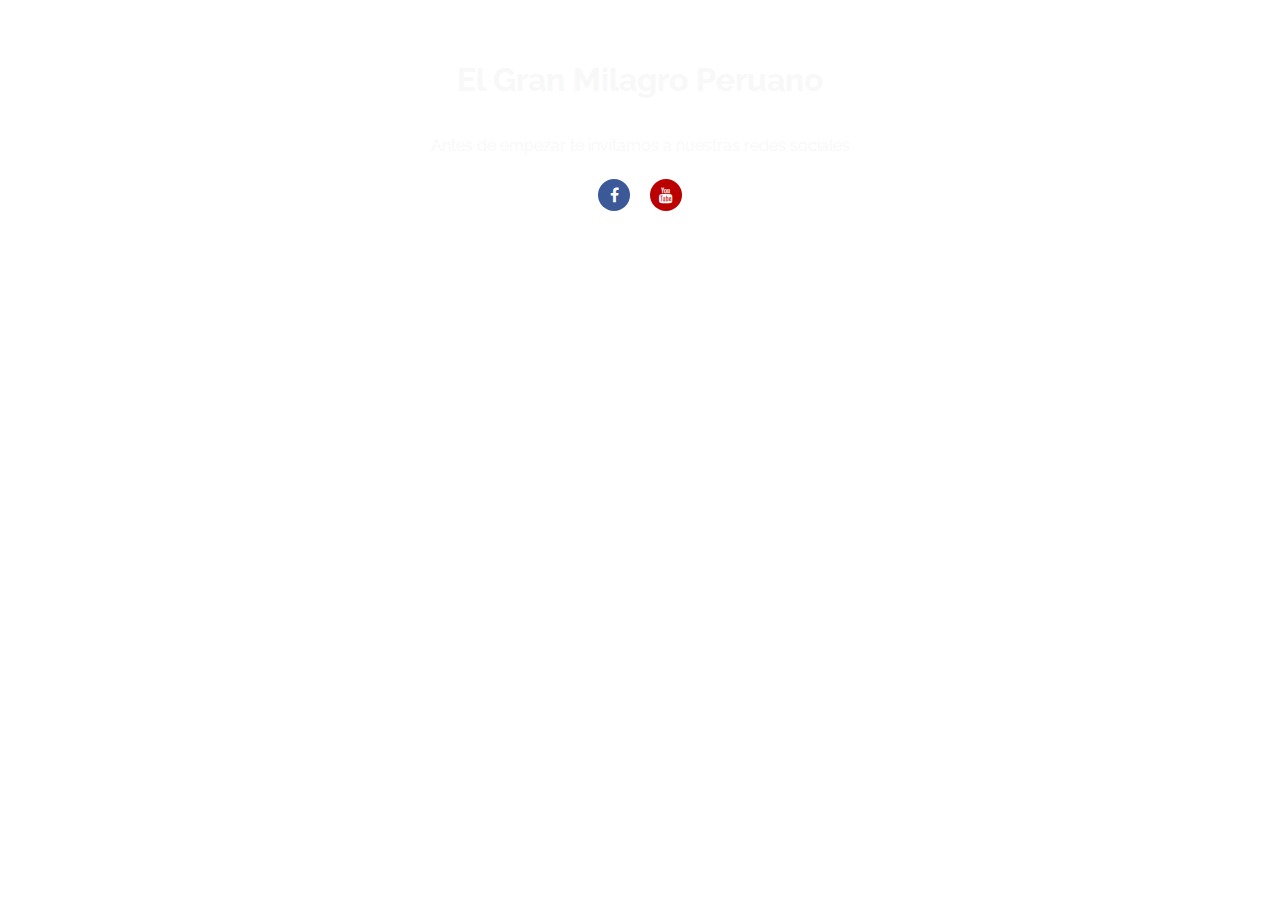
==== index.html @ c1368d60 "Incorporacion de redes sociales" ====
<!DOCTYPE html>
<html lang="en">
<head>
    <meta charset="UTF-8">
    <meta http-equiv="X-UA-Compatible" content="IE=edge">
    <meta name="viewport" content="width=device-width, initial-scale=1.0">
    <link rel="stylesheet" href="https://necolas.github.io/normalize.css/8.0.1/normalize.css">
    <link rel="stylesheet" href="https://cdnjs.cloudflare.com/ajax/libs/font-awesome/4.7.0/css/font-awesome.min.css">
    <link rel="stylesheet" href="estilos/styles.css">
    
    <title>Inicio Escape Room</title>
</head>
<body>
    <section class="section-one">
        <header class="title">
            <h1>El Gran Milagro Peruano</h1>
            <p>Antes de empezar te invitamos a nuestras redes sociales</p>
            <div>
                <span><a href="https://www.facebook.com/JuegosUC/" class="fa fa-facebook"></a></span>
                <span><a href="https://www.youtube.com/channel/UC0QHKXr1tPGkYukloGEtKvg" class="fa fa-youtube"></a></span>
            </div>
        </header>
    </section>
</body>
</html>
---- estilos/styles.css ----
/* variables del proyecto */
@import url('https://fonts.googleapis.com/css2?family=Raleway:wght@400;600&display=swap');
:root{
    /* anchura para la version desktop */
    --max-width:1120px;

    /* Colores */
    --text-color:#F8F8F8;
    --black:#0D0D0D;
    --black-opactiy:#0D0D0D80;
    --primary-color:#BF4136;
    --secundary-color:#3B5659;
    --third-color:#D9A59A;
    --forth-color:#BF8173;
    /* Fuentes */
    --text:'Raleway',sans-serif;
    /* Tamaños de fuentes */
    --h1-size:2.3rem;
    --h2-size:2.125rem;
    --h3-size:1.625rem;
    --h4-size:1.25rem;
    --normal-font-size:0.9375rem;
    --small-font-size:0.625rem;
    /* espacio entre pagina web */
    --top-page:2rem;
      /* Capas */
    --z-back       : -10;
    --z-normal     : 1;
    --z-front      : 10;
    --z-tooltip    : 20;
    --z-overlay    : 30;
    --z-modal      : 40;
    --z-fixed      : 50;
    --z-off-canvas : 100;

   
}
@media screen and(min-width:1024px) {
    /* Variables para el tamaño escritorio */
    :root{
        --h1-size:3.125rem;
        --h2-size:2.625rem;
        --h3-size:2.25rem;
        --h4-size:1.875rem;
        --normal-font-size:0.9375rem;
        --small-font-size:0.625rem;
    }
}
/* configuracion del body */
body{
    display: flex;
    align-items: center;
    flex-direction: column;
    min-height: 100vh;
}

/* background */
.section-one{
    display: flex;
    justify-content: center;
    position: relative;
    min-height: 100vh;
    min-width: 100%;
  
}
.section-one::before{
    content: '';
    position: absolute;
    top: 0;
    right: 0;
    bottom: 0;
    left: 0;
    background-image: url('../images/hospital-bg.jpg');
    background-size: cover;
    filter: brightness(0.75);
    background-repeat: no-repeat;
}
/* contenedor */
.title{
    margin-top: var(--top-page);
    position: relative;
    color: var(--text-color);
    font-family: var(--text);
    display: flex;
    align-items: center;
    flex-direction: column;
}
/* iconos de redes sociales */
.fa {
    padding: 0.5rem;
    font-size: 1rem;
    width: 1rem;
    text-align: center;
    text-decoration: none;
    margin: 0.5rem;
    border-radius: 50%;
  }
  
  .fa:hover {
      opacity: 0.7;
  }
  
  .fa-facebook {
    background: #3B5998;
    color: white;
  }
  .fa-youtube {
    background: #bb0000;
    color: white;
  }
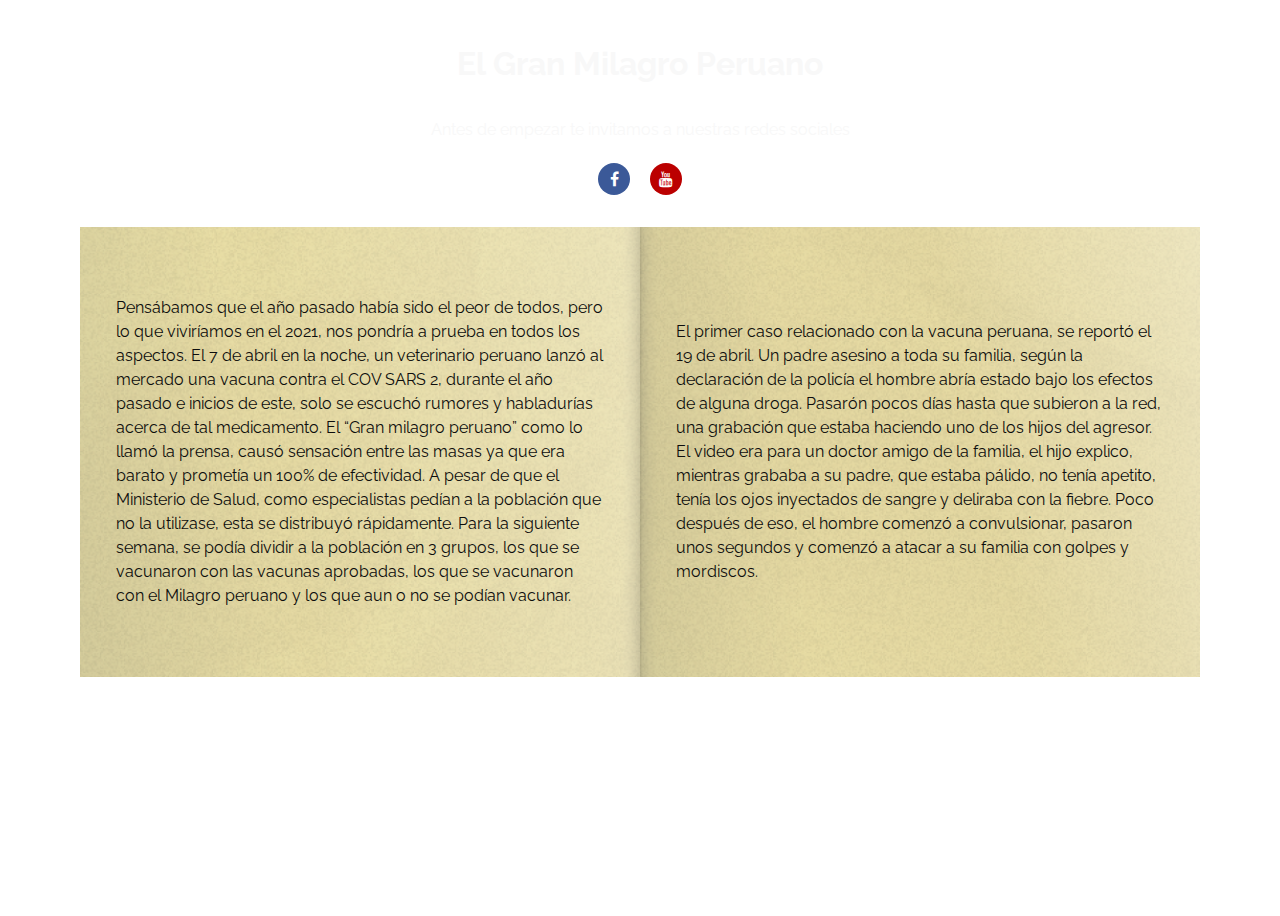
==== commit 8af28d8e: "creacion del libro" ====
--- a/index.html
+++ b/index.html
@@ -1,5 +1,6 @@
 <!DOCTYPE html>
 <html lang="en">
+
 <head>
     <meta charset="UTF-8">
     <meta http-equiv="X-UA-Compatible" content="IE=edge">
@@ -7,9 +8,10 @@
     <link rel="stylesheet" href="https://necolas.github.io/normalize.css/8.0.1/normalize.css">
     <link rel="stylesheet" href="https://cdnjs.cloudflare.com/ajax/libs/font-awesome/4.7.0/css/font-awesome.min.css">
     <link rel="stylesheet" href="estilos/styles.css">
-    
+
     <title>Inicio Escape Room</title>
 </head>
+
 <body>
     <section class="section-one">
         <header class="title">
@@ -17,9 +19,31 @@
             <p>Antes de empezar te invitamos a nuestras redes sociales</p>
             <div>
                 <span><a href="https://www.facebook.com/JuegosUC/" class="fa fa-facebook"></a></span>
-                <span><a href="https://www.youtube.com/channel/UC0QHKXr1tPGkYukloGEtKvg" class="fa fa-youtube"></a></span>
+                <span><a href="https://www.youtube.com/channel/UC0QHKXr1tPGkYukloGEtKvg"
+                        class="fa fa-youtube"></a></span>
+            </div>
+            <div class="book">
+                <p class="book-text">Pensábamos que el año pasado había sido el peor de todos, pero lo que viviríamos en el 2021, nos
+                    pondría a prueba en todos los aspectos.
+                    El 7 de abril en la noche, un veterinario peruano lanzó al mercado una vacuna contra el COV SARS 2,
+                    durante el año pasado e inicios de este, solo se escuchó rumores y habladurías acerca de tal
+                    medicamento. El “Gran milagro peruano” como lo llamó la prensa, causó sensación entre las masas ya
+                    que era barato y prometía un 100% de efectividad. A pesar de que el Ministerio de Salud, como
+                    especialistas pedían a la población que no la utilizase, esta se distribuyó rápidamente.
+                    Para la siguiente semana, se podía dividir a la población en 3 grupos, los que se vacunaron con las
+                    vacunas aprobadas, los que se vacunaron con el Milagro peruano y los que aun o no se podían vacunar.
+                </p>
+                <p class="book-text">El primer caso relacionado con la vacuna peruana, se reportó el 19 de abril. Un padre asesino a toda
+                    su familia, según la declaración de la policía el hombre abría estado bajo los efectos de alguna
+                    droga. Pasarón pocos días hasta que subieron a la red, una grabación que estaba haciendo uno de los
+                    hijos del agresor. El video era para un doctor amigo de la familia, el hijo explico, mientras
+                    grababa a su padre, que estaba pálido, no tenía apetito, tenía los ojos inyectados de sangre y
+                    deliraba con la fiebre. Poco después de eso, el hombre comenzó a convulsionar, pasaron unos segundos
+                    y comenzó a atacar a su familia con golpes y mordiscos.
+                </p>
             </div>
         </header>
     </section>
 </body>
+
 </html>--- a/estilos/styles.css
+++ b/estilos/styles.css
@@ -22,7 +22,7 @@
     --normal-font-size:0.9375rem;
     --small-font-size:0.625rem;
     /* espacio entre pagina web */
-    --top-page:2rem;
+    --top-page:1rem;
       /* Capas */
     --z-back       : -10;
     --z-normal     : 1;
@@ -107,4 +107,22 @@
   .fa-youtube {
     background: #bb0000;
     color: white;
+  }
+  /* creacion del libro */
+  .book{
+      margin-top: 1.5rem;
+      display: flex;
+      background-image: url('../images/Libro.png');
+      background-repeat: no-repeat;
+      background-size: cover;
+      width: var(--max-width);
+      height: 450px;
+      align-items: center;
+      justify-content: space-between;
+  }
+  .book-text{
+      width: calc(var(--max-width)/2);
+      margin: 0 2.25rem;
+      line-height: 1.5rem;
+      color: var(--black);
   }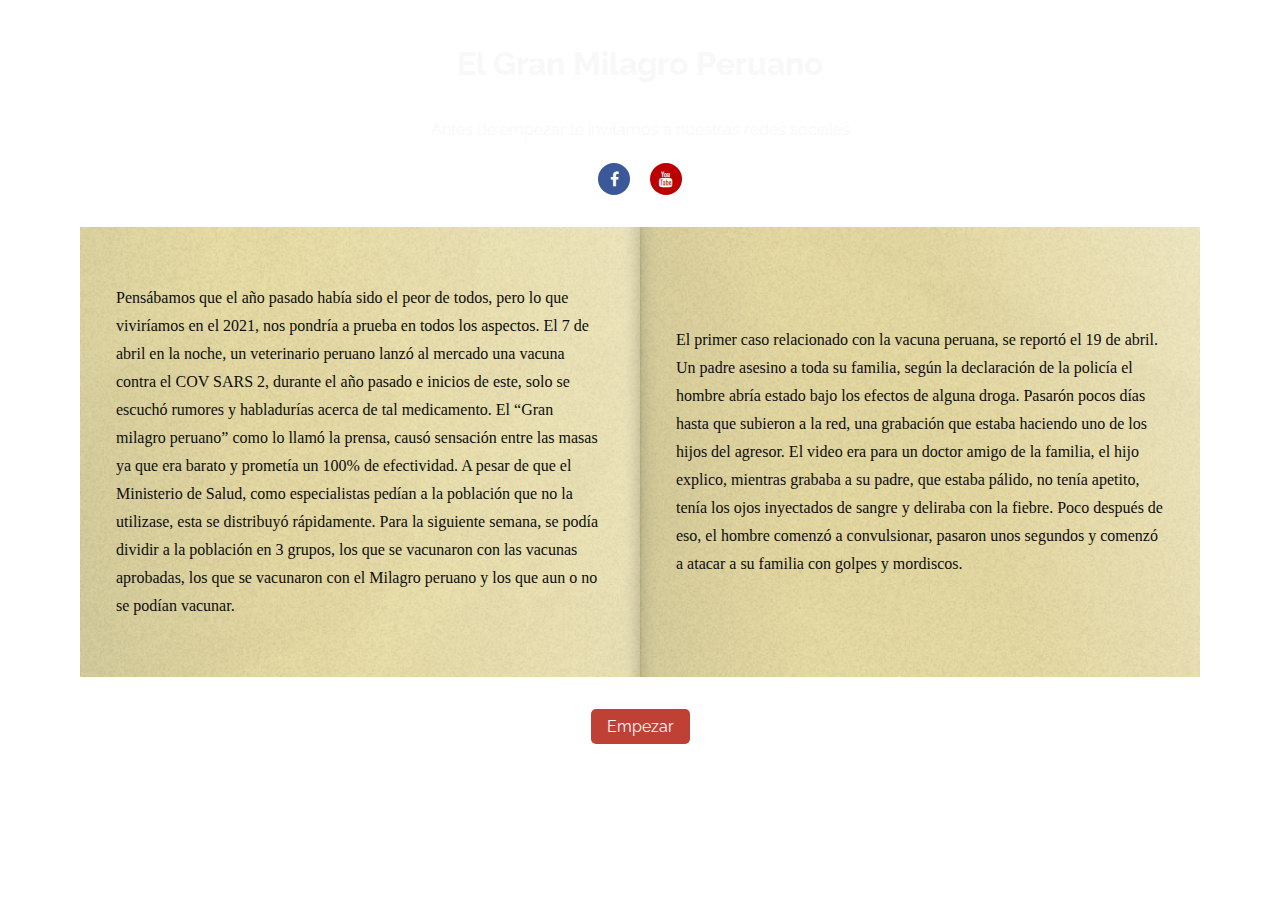
==== commit 0c50bb04: "formato final de introduccion" ====
--- a/index.html
+++ b/index.html
@@ -22,6 +22,8 @@
                 <span><a href="https://www.youtube.com/channel/UC0QHKXr1tPGkYukloGEtKvg"
                         class="fa fa-youtube"></a></span>
             </div>
+        </header>
+        <div class="book-container">
             <div class="book">
                 <p class="book-text">Pensábamos que el año pasado había sido el peor de todos, pero lo que viviríamos en el 2021, nos
                     pondría a prueba en todos los aspectos.
@@ -42,7 +44,8 @@
                     y comenzó a atacar a su familia con golpes y mordiscos.
                 </p>
             </div>
-        </header>
+            <a href="#" class="book-bottom">Empezar</a>
+        </div>
     </section>
 </body>
 
--- a/estilos/styles.css
+++ b/estilos/styles.css
@@ -46,6 +46,11 @@
         --small-font-size:0.625rem;
     }
 }
+/* reseteo de estilos */
+a{
+    text-decoration: none;
+
+}
 /* configuracion del body */
 body{
     display: flex;
@@ -57,11 +62,10 @@
 /* background */
 .section-one{
     display: flex;
-    justify-content: center;
     position: relative;
     min-height: 100vh;
     min-width: 100%;
-  
+    flex-direction: column;
 }
 .section-one::before{
     content: '';
@@ -109,7 +113,16 @@
     color: white;
   }
   /* creacion del libro */
+  .book-container{
+      display: flex;
+      justify-content: center;
+      width: inherit;
+      position: relative;
+      flex-direction: column;
+      align-self: center;
+  }
   .book{
+      position: relative;
       margin-top: 1.5rem;
       display: flex;
       background-image: url('../images/Libro.png');
@@ -118,11 +131,23 @@
       width: var(--max-width);
       height: 450px;
       align-items: center;
-      justify-content: space-between;
   }
   .book-text{
       width: calc(var(--max-width)/2);
       margin: 0 2.25rem;
-      line-height: 1.5rem;
+      line-height: 1.75rem;
       color: var(--black);
-  }+  }
+  .book-bottom{
+      margin: 2rem auto 0;
+      padding: 0.5rem 1rem;
+      border-radius: 5px;
+      font-size: var(--text);
+      font-family: var(--text);
+      background-color: var(--primary-color);
+      color: var(--text-color);
+  }
+  .book-bottom:hover{
+      background-color: #BF4136E0;
+  }
+  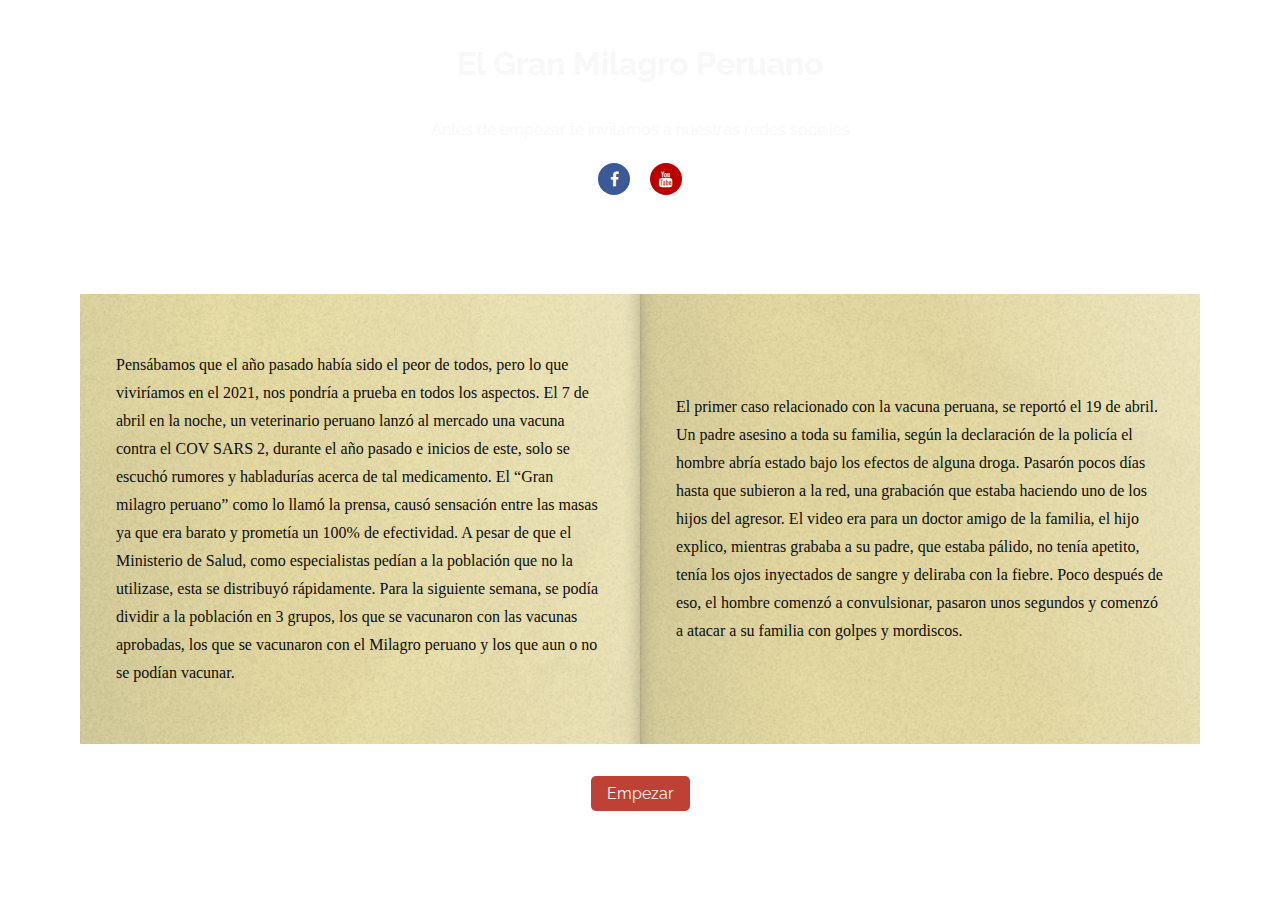
==== commit 9b8b0084: "detalles finales del index" ====
--- a/index.html
+++ b/index.html
@@ -44,7 +44,7 @@
                     y comenzó a atacar a su familia con golpes y mordiscos.
                 </p>
             </div>
-            <a href="#" class="book-bottom">Empezar</a>
+            <a href="/enigmas/enigma-1.html" class="book-bottom">Empezar</a>
         </div>
     </section>
 </body>
--- a/estilos/styles.css
+++ b/estilos/styles.css
@@ -115,14 +115,13 @@
   /* creacion del libro */
   .book-container{
       display: flex;
-      justify-content: center;
-      width: inherit;
-      position: relative;
       flex-direction: column;
       align-self: center;
+      position: relative;
+      height: 75vh;
+      justify-content: center;
   }
   .book{
-      position: relative;
       margin-top: 1.5rem;
       display: flex;
       background-image: url('../images/Libro.png');
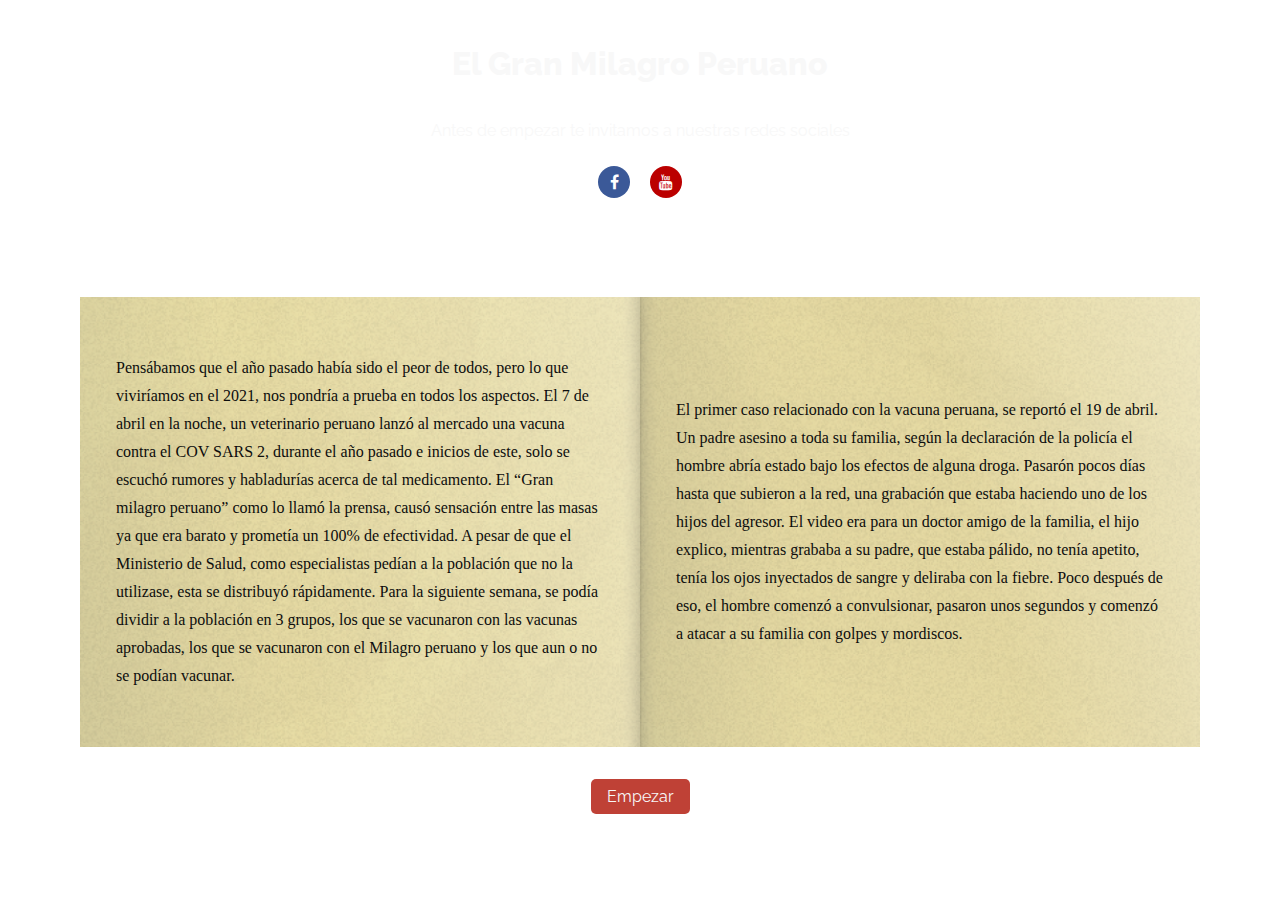
==== commit 0e0df1a1: "imagen base para el enigma 1" ====
--- a/index.html
+++ b/index.html
@@ -16,7 +16,7 @@
     <section class="section-one">
         <header class="title">
             <h1>El Gran Milagro Peruano</h1>
-            <p>Antes de empezar te invitamos a nuestras redes sociales</p>
+            <p class="title-decription">Antes de empezar te invitamos a nuestras redes sociales</p>
             <div>
                 <span><a href="https://www.facebook.com/JuegosUC/" class="fa fa-facebook"></a></span>
                 <span><a href="https://www.youtube.com/channel/UC0QHKXr1tPGkYukloGEtKvg"
--- a/estilos/styles.css
+++ b/estilos/styles.css
@@ -1,5 +1,5 @@
 /* variables del proyecto */
-@import url('https://fonts.googleapis.com/css2?family=Raleway:wght@400;600&display=swap');
+@import url('https://fonts.googleapis.com/css2?family=Raleway:wght@400;600;800&display=swap');
 :root{
     /* anchura para la version desktop */
     --max-width:1120px;
@@ -149,4 +149,23 @@
   .book-bottom:hover{
       background-color: #BF4136E0;
   }
-  +  /* texto de cabecera */
+  h1{
+      font-weight: 800;
+  }
+  .title-decription{
+      line-height: 1.4;
+      text-align: center;
+      width: 50%;
+  }
+  .text-objetive{
+      font-weight: 800;
+  }
+  /* enigma 1 */
+  .enigma-1{
+      position: relative;
+  }
+  .enigma-1-imagen{
+      width: 61.25rem;
+      height: 33,125rem;
+  }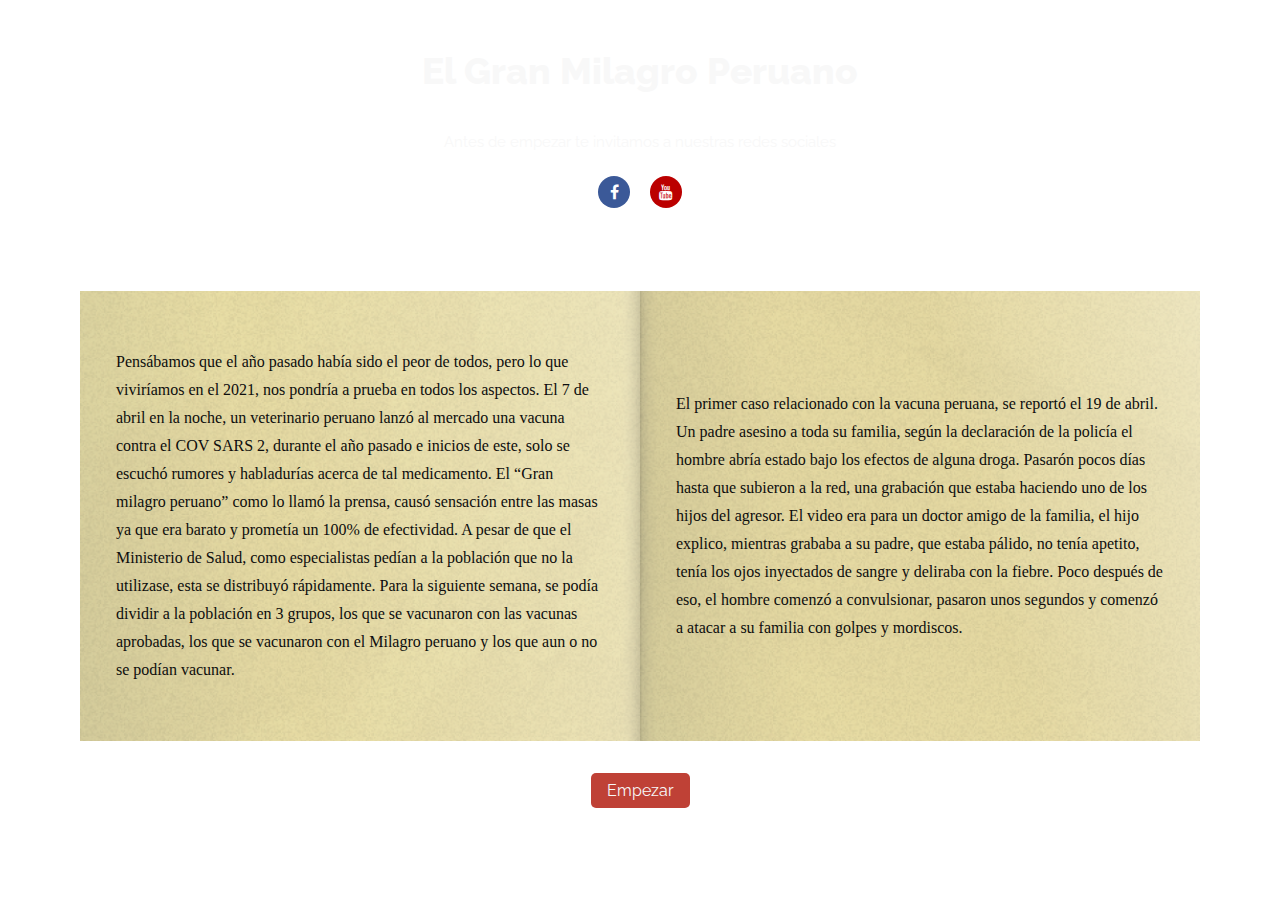
==== commit 1a7808a0: "arreglos de estilos del buttom" ====
--- a/index.html
+++ b/index.html
@@ -15,7 +15,7 @@
 <body>
     <section class="section-one">
         <header class="title">
-            <h1>El Gran Milagro Peruano</h1>
+            <h1 class="title-page">El Gran Milagro Peruano</h1>
             <p class="title-decription">Antes de empezar te invitamos a nuestras redes sociales</p>
             <div>
                 <span><a href="https://www.facebook.com/JuegosUC/" class="fa fa-facebook"></a></span>
@@ -23,7 +23,7 @@
                         class="fa fa-youtube"></a></span>
             </div>
         </header>
-        <div class="book-container">
+        <main class="book-container">
             <div class="book">
                 <p class="book-text">Pensábamos que el año pasado había sido el peor de todos, pero lo que viviríamos en el 2021, nos
                     pondría a prueba en todos los aspectos.
@@ -44,8 +44,8 @@
                     y comenzó a atacar a su familia con golpes y mordiscos.
                 </p>
             </div>
-            <a href="/enigmas/enigma-1.html" class="book-bottom">Empezar</a>
-        </div>
+            <a href="/enigmas/enigma-1.html" class="buttom">Empezar</a>
+        </main>
     </section>
 </body>
 
--- a/estilos/styles.css
+++ b/estilos/styles.css
@@ -49,14 +49,15 @@
 /* reseteo de estilos */
 a{
     text-decoration: none;
-
+    position: relative;
 }
 /* configuracion del body */
+
 body{
     display: flex;
     align-items: center;
     flex-direction: column;
-    min-height: 100vh;
+    
 }
 
 /* background */
@@ -84,7 +85,6 @@
     margin-top: var(--top-page);
     position: relative;
     color: var(--text-color);
-    font-family: var(--text);
     display: flex;
     align-items: center;
     flex-direction: column;
@@ -98,74 +98,141 @@
     text-decoration: none;
     margin: 0.5rem;
     border-radius: 50%;
-  }
-  
-  .fa:hover {
-      opacity: 0.7;
-  }
-  
-  .fa-facebook {
-    background: #3B5998;
-    color: white;
-  }
-  .fa-youtube {
-    background: #bb0000;
-    color: white;
-  }
-  /* creacion del libro */
-  .book-container{
-      display: flex;
-      flex-direction: column;
-      align-self: center;
-      position: relative;
-      height: 75vh;
-      justify-content: center;
-  }
-  .book{
-      margin-top: 1.5rem;
-      display: flex;
-      background-image: url('../images/Libro.png');
-      background-repeat: no-repeat;
-      background-size: cover;
-      width: var(--max-width);
-      height: 450px;
-      align-items: center;
-  }
-  .book-text{
-      width: calc(var(--max-width)/2);
-      margin: 0 2.25rem;
-      line-height: 1.75rem;
-      color: var(--black);
-  }
-  .book-bottom{
-      margin: 2rem auto 0;
-      padding: 0.5rem 1rem;
-      border-radius: 5px;
-      font-size: var(--text);
-      font-family: var(--text);
-      background-color: var(--primary-color);
-      color: var(--text-color);
-  }
-  .book-bottom:hover{
-      background-color: #BF4136E0;
-  }
-  /* texto de cabecera */
-  h1{
-      font-weight: 800;
-  }
-  .title-decription{
-      line-height: 1.4;
-      text-align: center;
-      width: 50%;
-  }
-  .text-objetive{
-      font-weight: 800;
-  }
-  /* enigma 1 */
-  .enigma-1{
-      position: relative;
-  }
-  .enigma-1-imagen{
-      width: 61.25rem;
-      height: 33,125rem;
-  }+}
+
+.fa:hover {
+    opacity: 0.7;
+}
+
+.fa-facebook {
+  background: #3B5998;
+  color: white;
+}
+.fa-youtube {
+  background: #bb0000;
+  color: white;
+}
+/* creacion del libro */
+.book-container{
+    display: flex;
+    flex-direction: column;
+    align-self: center;
+    position: relative;
+    height: 75vh;
+    justify-content: center;
+}
+.book{
+    margin-top: 1.5rem;
+    display: flex;
+    background-image: url('../images/Libro.png');
+    background-repeat: no-repeat;
+    background-size: cover;
+    width: var(--max-width);
+    height: 450px;
+    align-items: center;
+}
+.book-text{
+    width: calc(var(--max-width)/2);
+    margin: 0 2.25rem;
+    line-height: 1.75rem;
+    color: var(--black);
+}
+.buttom{
+    margin: 2rem auto 2rem;
+    padding: 0.5rem 1rem;
+    border-radius: 5px;
+    font-size: var(--text);
+    font-family: var(--text);
+    background-color: var(--primary-color);
+    color: var(--text-color);
+}
+.bottom:hover{
+    background-color: #BF4136E0;
+}
+/* texto de cabecera */
+.title-page{
+    font-weight: 800;
+    font-size: var(--h1-size);
+    color: var(--text-color);
+    font-family: var(--text);
+}
+.title-decription{
+    line-height: 1.4;
+    width: 50%;
+    text-align: center;
+    font-size: var(--normal-font-size);
+    color: var(--text-color);
+    font-family: var(--text);
+}
+.text-objetive{
+    font-weight: 800;
+    font-size: var(--h4-size);
+    color: var(--text-color);
+    font-family: var(--text);
+}
+/* enigma 1 */
+.enigma-1{
+  display: flex;  
+  position: relative;
+  justify-content: center;
+  align-items: center;
+  flex-direction: column;
+  z-index: 1;
+}
+.container{
+  width: 61.25rem;
+  height: 33,125rem;
+}
+.enigma-1-imagen{
+  width: inherit;
+  height: inherit;
+}
+.box-1{
+    background-color: yellow;
+    position: absolute;
+    height: 3.125rem;
+    width: 6.25rem;
+    top: 40%;
+    right: 32%;
+}
+.box-2{
+  background-color: yellow;
+  position: absolute;
+  height: 3.125rem;
+  width: 6.25rem;
+  top: 65%;
+  right: 25%;
+}
+.box-3{
+  background-color: yellow;
+  position: absolute;
+  height: 3.125rem;
+  width: 3.25rem;
+  top: 75%;
+  right: 41%;
+}
+/* configuracion de los click points */
+.modal{
+    display: none;
+    position: absolute;
+    width: 45rem;
+    height: 25rem;
+    top: 20%;
+    background-color: var(--black-opactiy);
+}
+.modal-container{
+    height: inherit;
+    display: flex;
+    flex-direction: column;
+    padding-top: 3.125rem;
+    align-items: center;
+}
+.modal-img{
+    position: relative;
+    width: 50%;
+}
+.modal-decription{
+    color: var(--text-color);
+    font-size: var(--h4-size);
+    font-family: var(--text);
+}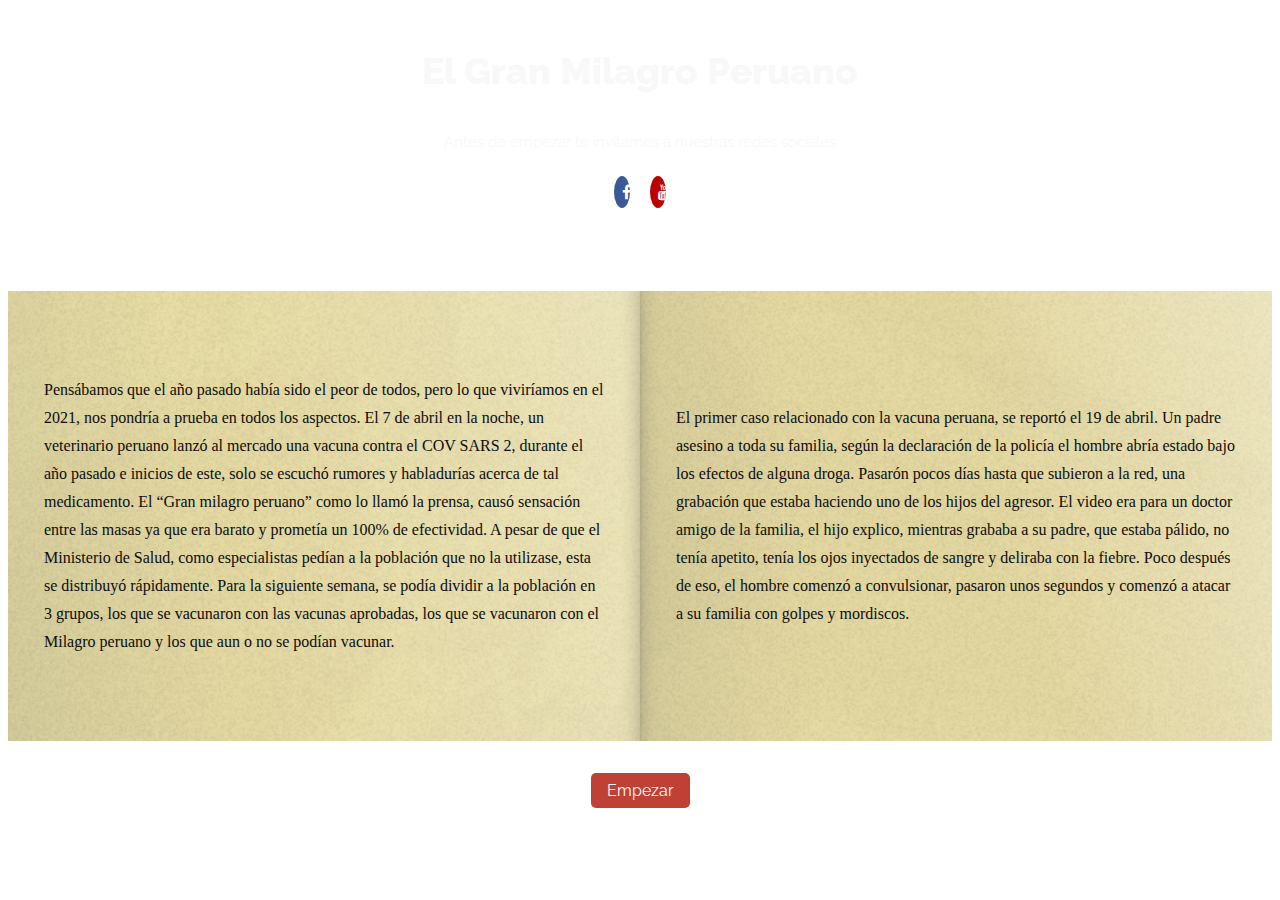
==== commit a2959147: "arreglo de rutas del index" ====
--- a/index.html
+++ b/index.html
@@ -44,7 +44,7 @@
                     y comenzó a atacar a su familia con golpes y mordiscos.
                 </p>
             </div>
-            <a href="/enigmas/enigma-1.html" class="buttom">Empezar</a>
+            <a href="enigmas/enigma-1.html" class="buttom">Empezar</a>
         </main>
     </section>
 </body>
--- a/estilos/styles.css
+++ b/estilos/styles.css
@@ -8,6 +8,7 @@
     --text-color:#F8F8F8;
     --black:#0D0D0D;
     --black-opactiy:#0D0D0D80;
+    --black-strong:#0d0d0da4;
     --primary-color:#BF4136;
     --secundary-color:#3B5659;
     --third-color:#D9A59A;
@@ -47,10 +48,21 @@
     }
 }
 /* reseteo de estilos */
+*,*::before,*::after{
+    box-sizing: border-box;
+}
 a{
     text-decoration: none;
     position: relative;
 }
+button{
+    border: none;
+}
+input{
+    font-size: var(--normal-font-size);
+    font-family: var(--text);
+    padding: 0.5rem;
+}
 /* configuracion del body */
 
 body{
@@ -64,8 +76,8 @@
 .section-one{
     display: flex;
     position: relative;
-    min-height: 100vh;
-    min-width: 100%;
+    min-height: 100%;
+    width: 100%;
     flex-direction: column;
 }
 .section-one::before{
@@ -127,8 +139,8 @@
     background-image: url('../images/Libro.png');
     background-repeat: no-repeat;
     background-size: cover;
-    width: var(--max-width);
-    height: 450px;
+    width: 100%;
+    height: 28.125rem;
     align-items: center;
 }
 .book-text{
@@ -146,7 +158,7 @@
     background-color: var(--primary-color);
     color: var(--text-color);
 }
-.bottom:hover{
+.buttom:hover{
     background-color: #BF4136E0;
 }
 /* texto de cabecera */
@@ -155,10 +167,11 @@
     font-size: var(--h1-size);
     color: var(--text-color);
     font-family: var(--text);
+    text-align: center;
 }
 .title-decription{
     line-height: 1.4;
-    width: 50%;
+    width: 75%;
     text-align: center;
     font-size: var(--normal-font-size);
     color: var(--text-color);
@@ -235,4 +248,76 @@
     color: var(--text-color);
     font-size: var(--h4-size);
     font-family: var(--text);
+}
+/* modal de siguiente */
+.next-page { 
+  position: fixed;
+  top: 0;
+  left: 0;
+  right: 0;
+  bottom: 0;
+  display: flex;
+  align-items: center;
+  justify-content: center;
+  padding: 1rem;
+  background: var(--black-strong);
+  cursor: pointer;
+  visibility: hidden;
+  opacity: 0;
+  transition: all 0.35s ease-in;
+}
+
+ 
+.next-modal {
+    position: relative;
+    max-width: 1000px;
+    max-height: 1000px;
+    background: var(--black);
+    overflow: auto;
+    cursor: default;
+    width: 30rem;
+    height: 30rem;
+}
+.next-modal > * {
+  padding: 1rem;
+}
+ 
+.next-header {
+  display: flex;
+  align-items: center;
+  justify-content: flex-end;
+}
+ 
+.next-close {
+  font-size: var(--h4-size);
+  color: var(--text-color);
+  background-color: var(--black);
+}
+.next-page{
+  visibility: hidden;
+  opacity: 0;
+  transition: all 0.35s ease-in;
+}
+ 
+.next-page.is-visible {
+  visibility: visible;
+  opacity: 1;
+}
+
+.next-content{
+    display: flex;
+    flex-direction: column;
+    justify-content: center;
+    align-items: center;
+    height: 75%;
+}
+
+.textbox{
+    background-color: var(--secundary-color);
+    outline: none;
+    border: 1px solid var(--text-color);
+    color: var(--text-color);
+    margin-top: 2.75rem;
+    height: 2.5rem;
+    width: 20rem;
 }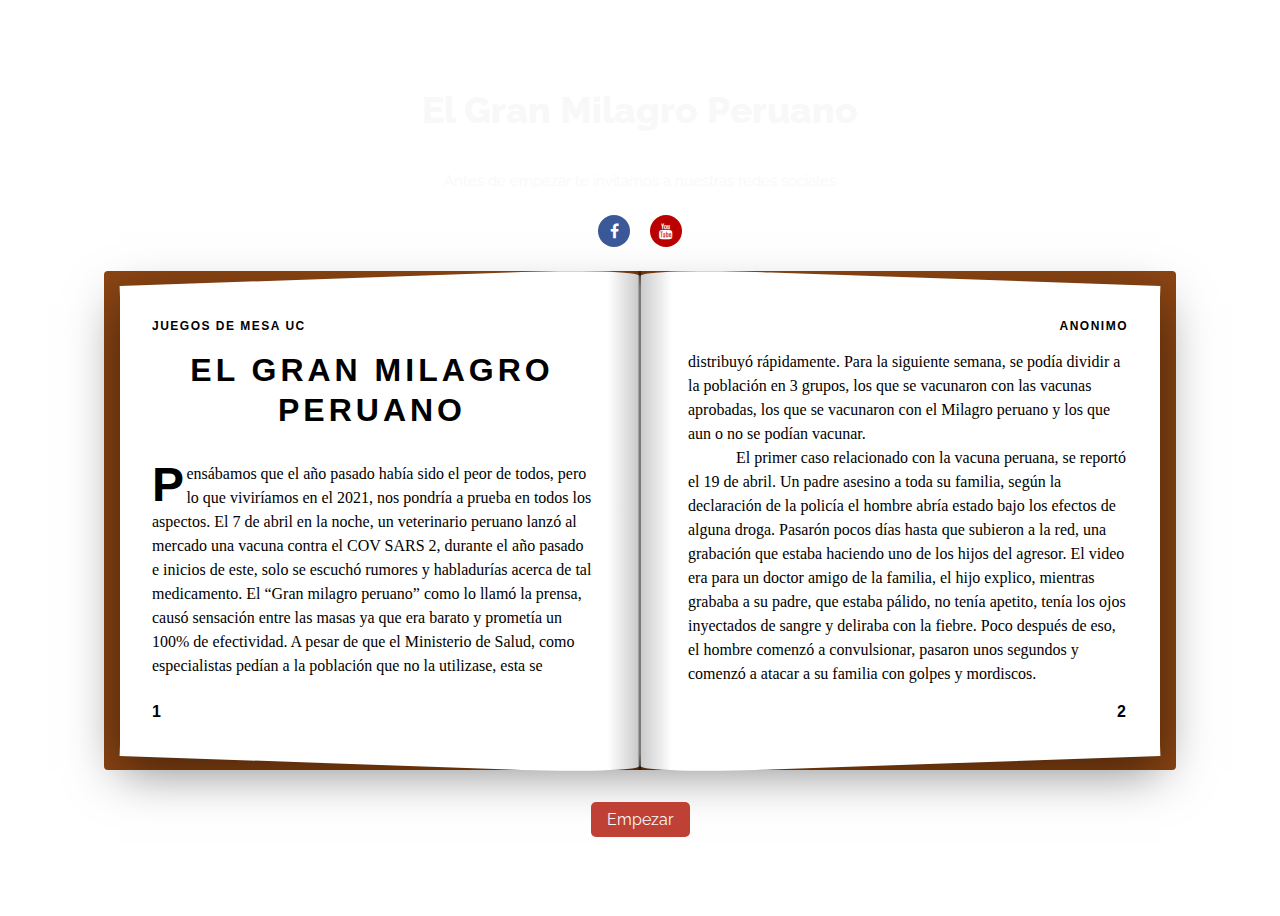
==== commit 74da20df: "diseño responsivo y algunas arreglos de css" ====
--- a/index.html
+++ b/index.html
@@ -24,25 +24,40 @@
             </div>
         </header>
         <main class="book-container">
-            <div class="book">
-                <p class="book-text">Pensábamos que el año pasado había sido el peor de todos, pero lo que viviríamos en el 2021, nos
-                    pondría a prueba en todos los aspectos.
-                    El 7 de abril en la noche, un veterinario peruano lanzó al mercado una vacuna contra el COV SARS 2,
-                    durante el año pasado e inicios de este, solo se escuchó rumores y habladurías acerca de tal
-                    medicamento. El “Gran milagro peruano” como lo llamó la prensa, causó sensación entre las masas ya
-                    que era barato y prometía un 100% de efectividad. A pesar de que el Ministerio de Salud, como
-                    especialistas pedían a la población que no la utilizase, esta se distribuyó rápidamente.
-                    Para la siguiente semana, se podía dividir a la población en 3 grupos, los que se vacunaron con las
-                    vacunas aprobadas, los que se vacunaron con el Milagro peruano y los que aun o no se podían vacunar.
-                </p>
-                <p class="book-text">El primer caso relacionado con la vacuna peruana, se reportó el 19 de abril. Un padre asesino a toda
-                    su familia, según la declaración de la policía el hombre abría estado bajo los efectos de alguna
-                    droga. Pasarón pocos días hasta que subieron a la red, una grabación que estaba haciendo uno de los
-                    hijos del agresor. El video era para un doctor amigo de la familia, el hijo explico, mientras
-                    grababa a su padre, que estaba pálido, no tenía apetito, tenía los ojos inyectados de sangre y
-                    deliraba con la fiebre. Poco después de eso, el hombre comenzó a convulsionar, pasaron unos segundos
-                    y comenzó a atacar a su familia con golpes y mordiscos.
-                </p>
+            <div class="container">
+
+                <section class="open-book">
+                    <header>
+                        <h1>Juegos de mesa UC</h1>
+                        <h6>anonimo</h6>
+                    </header>
+                    <article>
+                        <h2 class="chapter-title">El Gran Milagro Peruano</h2>
+                        <p>Pensábamos que el año pasado había sido el peor de todos, pero lo que viviríamos en el 2021, nos
+                            pondría a prueba en todos los aspectos. El 7 de abril en la noche, un veterinario peruano lanzó
+                            al mercado una vacuna contra el COV SARS 2, durante el año pasado e inicios de este, solo se
+                            escuchó rumores y habladurías acerca de tal medicamento. El “Gran milagro peruano” como lo llamó
+                            la prensa, causó sensación entre las masas ya que era barato y prometía un 100% de efectividad.
+                            A pesar de que el Ministerio de Salud, como especialistas pedían a la población que no la
+                            utilizase, esta se distribuyó rápidamente. Para la siguiente semana, se podía dividir a la
+                            población en 3 grupos, los que se vacunaron con las vacunas aprobadas, los que se vacunaron con
+                            el Milagro peruano y los que aun o no se podían vacunar.</p>
+                        <p>El primer caso relacionado con la vacuna peruana, se reportó el 19 de abril. Un padre asesino a
+                            toda su familia, según la declaración de la policía el hombre abría estado bajo los efectos de
+                            alguna droga. Pasarón pocos días hasta que subieron a la red, una grabación que estaba haciendo
+                            uno de los hijos del agresor. El video era para un doctor amigo de la familia, el hijo explico,
+                            mientras grababa a su padre, que estaba pálido, no tenía apetito, tenía los ojos inyectados de
+                            sangre y deliraba con la fiebre. Poco después de eso, el hombre comenzó a convulsionar, pasaron
+                            unos segundos y comenzó a atacar a su familia con golpes y mordiscos.</p>
+                    </article>
+                    <footer>
+                        <ol id="page-numbers">
+                            <li>1</li>
+                            <li>2</li>
+                        </ol>
+                    </footer>
+                </section>
+
             </div>
             <a href="enigmas/enigma-1.html" class="buttom">Empezar</a>
         </main>
--- a/estilos/styles.css
+++ b/estilos/styles.css
@@ -66,36 +66,23 @@
 /* configuracion del body */
 
 body{
+    min-height: 100vh;
+    background-image: url('../images/hospital-bg.jpg');
+    background-size: cover;
+    background-repeat: repeat;
     display: flex;
-    align-items: center;
-    flex-direction: column;
-    
+    justify-content: center;
 }
 
 /* background */
 .section-one{
     display: flex;
-    position: relative;
-    min-height: 100%;
-    width: 100%;
     flex-direction: column;
-}
-.section-one::before{
-    content: '';
-    position: absolute;
-    top: 0;
-    right: 0;
-    bottom: 0;
-    left: 0;
-    background-image: url('../images/hospital-bg.jpg');
-    background-size: cover;
-    filter: brightness(0.75);
-    background-repeat: no-repeat;
+    justify-content: center;
 }
 /* contenedor */
 .title{
     margin-top: var(--top-page);
-    position: relative;
     color: var(--text-color);
     display: flex;
     align-items: center;
@@ -105,11 +92,11 @@
 .fa {
     padding: 0.5rem;
     font-size: 1rem;
-    width: 1rem;
     text-align: center;
     text-decoration: none;
     margin: 0.5rem;
     border-radius: 50%;
+    width: 2rem;
 }
 
 .fa:hover {
@@ -129,26 +116,235 @@
     display: flex;
     flex-direction: column;
     align-self: center;
+}
+.open-book {
+    background: #fff;
+    box-shadow: rgba(0,0,0,0.5) 0 1em 3em;
+    color: #000;
+    padding: 2em;
+}
+
+.open-book * {
     position: relative;
-    height: 75vh;
-    justify-content: center;
-}
-.book{
-    margin-top: 1.5rem;
-    display: flex;
-    background-image: url('../images/Libro.png');
-    background-repeat: no-repeat;
-    background-size: cover;
-    width: 100%;
-    height: 28.125rem;
-    align-items: center;
-}
-.book-text{
-    width: calc(var(--max-width)/2);
-    margin: 0 2.25rem;
-    line-height: 1.75rem;
-    color: var(--black);
-}
+}
+
+
+/* Header/Footer */
+.open-book header {
+    padding-bottom: 1em;
+}
+
+.open-book header *,
+.open-book footer * {
+    font: 700 1em/1.25 sans-serif;
+    letter-spacing: 0.125em;
+    margin: 0;
+}
+
+.open-book header * {
+    font-size: 0.75em;
+    text-transform: uppercase;
+}
+
+.open-book footer {
+    padding-top: 1em;
+}
+
+.open-book footer #page-numbers {
+    display: none;
+    list-style: none;
+    padding: 0;
+    text-align: left;
+}
+
+.open-book footer #page-numbers > li:last-child {
+    text-align: right;
+}
+
+/* Chapter Title */
+
+.open-book .chapter-title {
+    font: 700 2rem/1.25 'Playfair Display', sans-serif;
+    letter-spacing: 0.125em;
+    margin: 0 0 1em 0;
+    padding: 0;
+    position: relative;
+    text-align: center;
+    text-transform: uppercase;
+}
+
+
+/* Body Copy */
+.open-book article {
+    line-height: 1.5;
+}
+
+.open-book article *:not(.chapter-title):not(hr):not(dl) {
+    margin: 0 auto;
+    max-width: 28.125em;
+}
+
+.open-book article p {
+    text-indent: 2em;
+}
+
+.open-book .chapter-title + p:first-of-type {
+    text-indent: 0;
+}
+
+.open-book .chapter-title + p:first-of-type:first-letter {
+    float: left;
+    font: 700 3em/0.65 'Playfair Display', sans-serif;
+    padding: 0.15em 0.05em 0 0;
+    text-transform: uppercase;
+}
+
+
+/*** MEDIA QUERIES ***/
+@media only screen and ( min-width: 50em ) {
+
+    .open-book {
+        margin: 1em;
+        position: relative;
+        width: 100%;
+    }
+
+    .open-book:before {
+        background-color: #8B4513;
+        border-radius: 0.25em;
+        bottom: -1em;
+        content: '';
+        left: -1em;
+        position: absolute;
+        right: -1em;
+        top: -1em;
+        z-index: -1;
+    }
+
+    .open-book:after {
+        background: linear-gradient(to right, transparent 0%,rgba(0,0,0,0.2) 46%,rgba(0,0,0,0.5) 49%,rgba(0,0,0,0.6) 50%,rgba(0,0,0,0.5) 51%,rgba(0,0,0,0.2) 52%,transparent 100%);
+        bottom: -1em;
+        content: '';
+        left: 50%;
+        position: absolute;
+        top: -1em;
+        transform: translate(-50%,0);
+        width: 4em;
+        z-index: 1;
+    }
+
+    .open-book > * {
+        column-count: 2;
+        column-gap: 6em;
+        position: relative;
+        z-index: 1;
+    }
+
+    /* Header/Footer */
+    .open-book header:before,
+    .open-book header:after,
+    .open-book footer:before,
+    .open-book footer:after {
+        background: #fff;
+        border-radius: 25%;
+        content: '';
+        height: 2em;
+        position: absolute;
+        z-index: -1;
+        width: calc(50% + 2em);
+    }
+
+    .open-book header:before,
+    .open-book footer:before,
+    .open-book footer:after {
+        border-top-left-radius: 0;
+    }
+
+    .open-book header:after,
+    .open-book footer:before,
+    .open-book footer:after {
+        border-top-right-radius: 0;
+    }
+
+    .open-book header:before,
+    .open-book header:after,
+    .open-book footer:after {
+        border-bottom-right-radius: 0;
+    }
+
+    .open-book header:before,
+    .open-book header:after,
+    .open-book footer:before {
+        border-bottom-left-radius: 0;
+    }
+
+    .open-book header:before,
+    .open-book header:after {
+        top: -2.65em;
+    }
+
+    .open-book header:before,
+    .open-book footer:before {
+        right: 50%;
+    }
+
+    .open-book header:before {
+        transform: rotate(-2deg);
+    }
+
+    .open-book header:after,
+    .open-book footer:after {
+        left: 50%;
+    }
+
+    .open-book header:after {
+        transform: rotate(2deg);
+    }
+
+    .open-book footer:before,
+    .open-book footer:after {
+        bottom: -2.65em;
+    }
+
+    .open-book footer:before {
+        transform: rotate(2deg);
+    }
+
+    .open-book footer:after {
+        transform: rotate(-2deg);
+    }
+
+    .open-book header > *:last-child,
+    .open-book footer > *:last-child {
+        text-align: right;
+    }
+
+    .open-book footer #page-numbers {
+        display: block;
+    }
+
+    /* Chapter Title */
+    .open-book .chapter-title {
+        font-size: 2em;
+    }
+
+    .open-book .chapter-title:before,
+    .open-book .chapter-title:after {
+        height: 0.125em;
+    }
+
+    /* Body Copy */
+    .open-book article p {
+        text-indent: 3em;
+    }
+
+    .open-book article > ul,
+    .open-book article > ol {
+        padding-left: 4em;
+    }
+
+}
+/* creacion de boton */
 .buttom{
     margin: 2rem auto 2rem;
     padding: 0.5rem 1rem;
@@ -158,6 +354,7 @@
     background-color: var(--primary-color);
     color: var(--text-color);
 }
+
 .buttom:hover{
     background-color: #BF4136E0;
 }
@@ -193,8 +390,14 @@
   z-index: 1;
 }
 .container{
-  width: 61.25rem;
-  height: 33,125rem;
+    align-self: center;
+    max-width: 65rem;
+    margin: 1rem;
+}
+@media only screen and ( min-width: 50em ) {
+    .container{
+        margin: 1rem 3rem 0 1rem;
+    }
 }
 .enigma-1-imagen{
   width: inherit;
